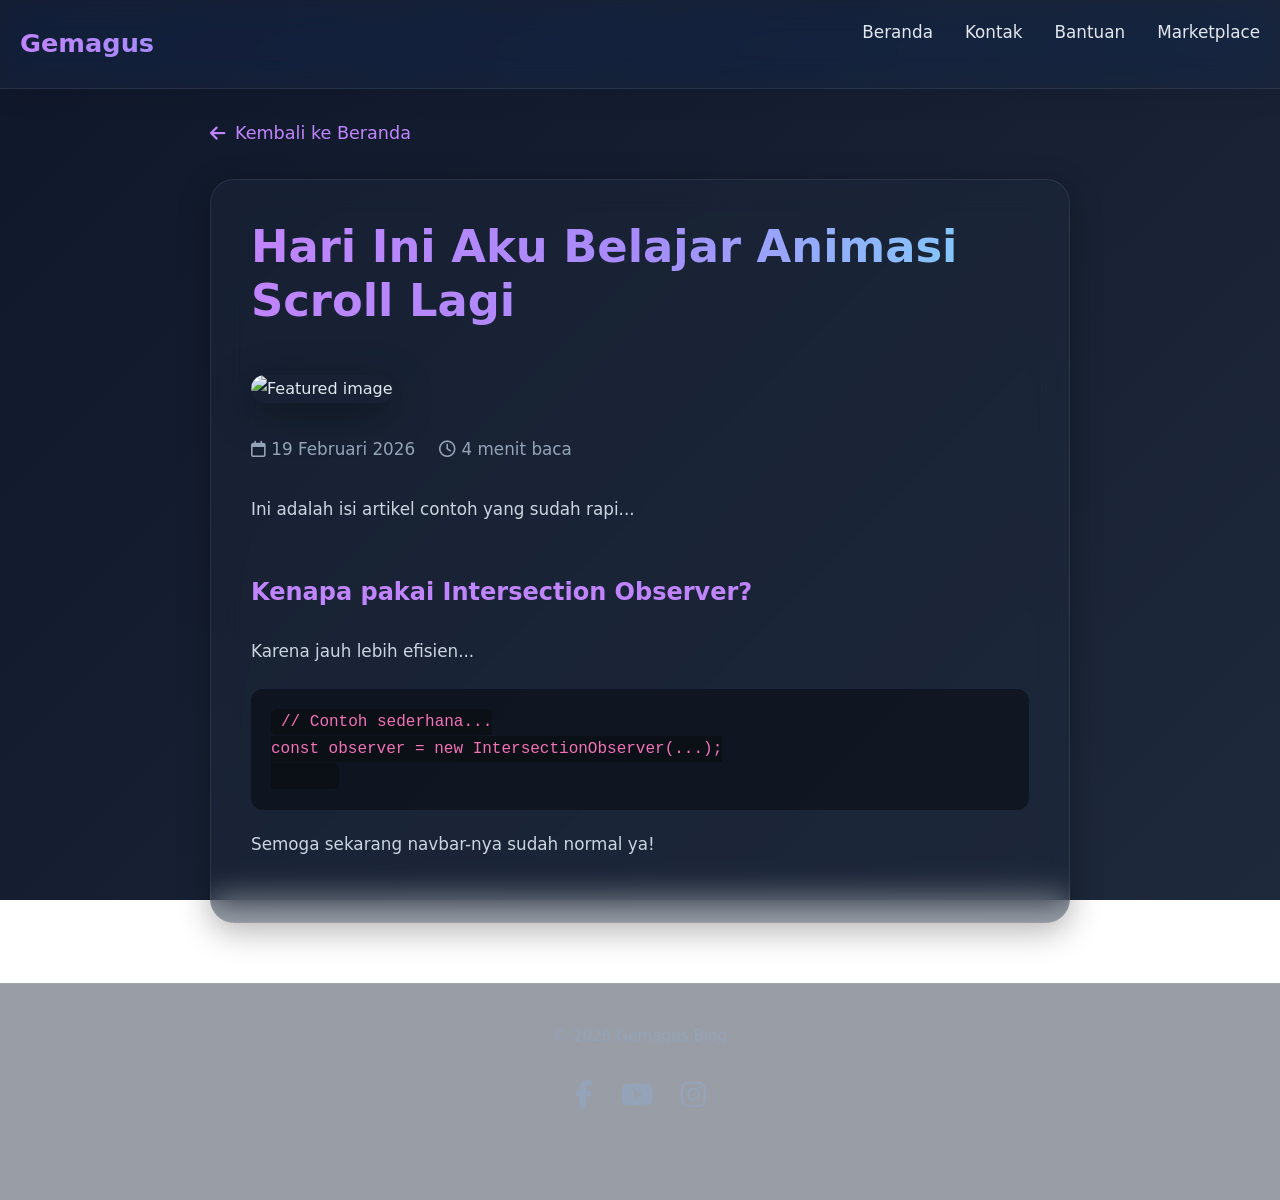
==== Post2.html @ 1ee76099 "Add files via upload" ====
<!DOCTYPE html>
<html lang="id">
<head>
  <meta charset="UTF-8" />
  <meta name="viewport" content="width=device-width, initial-scale=1.0"/>
  <title id="page-title">Artikel </title>
  <link rel="stylesheet" href="https://cdnjs.cloudflare.com/ajax/libs/font-awesome/6.5.0/css/all.min.css"/>
  
  <style>
    :root {
      --bg: #0f172a;
      --glass: rgba(30, 41, 59, 0.45);
      --glass-border: rgba(255, 255, 255, 0.08);
      --text: #e2e8f0;
      --text-muted: #94a3b8;
      --accent: #c084fc;
    }

    * { margin:0; padding:0; box-sizing:border-box; }

    body {
      background: linear-gradient(135deg, #0f172a, #1e293b);
      color: var(--text);
      font-family: system-ui, -apple-system, sans-serif;
      line-height: 1.7;
      min-height: 100vh;
      background-attachment: fixed;
    }

    .container {
      max-width: 900px;
      margin: 0 auto;
      padding: 0 20px;
    }

    /* ====================== NAVBAR ====================== */
    .navbar {
      position: sticky;
      top: 0;
      z-index: 1000;
      background: var(--glass);
      backdrop-filter: blur(16px) saturate(180%);
      -webkit-backdrop-filter: blur(16px) saturate(180%);
      border-bottom: 1px solid var(--glass-border);
      box-shadow: 0 4px 30px rgba(0,0,0,0.1);
    }

    .nav-container {
      display: flex;
      justify-content: space-between;
      align-items: center;
      padding: 18px 20px;
    }

    .logo {
      font-size: 1.6rem;
      font-weight: 700;
      background: linear-gradient(90deg, #c084fc, #a78bfa);
      -webkit-background-clip: text;
      background-clip: text;
      color: transparent;
      text-decoration: none;
    }

    .nav-links {
      display: flex;
      list-style: none;
      gap: 32px;
    }

    .nav-links a {
      color: var(--text);
      text-decoration: none;
      font-weight: 500;
      transition: all 0.3s;
      position: relative;
    }

    .nav-links a:hover {
      color: var(--accent);
    }

    .nav-links a::after {
      content: '';
      position: absolute;
      width: 0;
      height: 2px;
      bottom: -6px;
      left: 0;
      background: var(--accent);
      transition: width 0.3s;
    }

    .nav-links a:hover::after { width: 100%; }

    .hamburger {
      display: none;
      flex-direction: column;
      gap: 5px;
      cursor: pointer;
    }

    .hamburger span {
      width: 28px;
      height: 3px;
      background: var(--text);
      border-radius: 2px;
      transition: all 0.3s;
    }

    /* ====================== ARTIKEL ====================== */
    .back {
      display: inline-flex;
      align-items: center;
      gap: 10px;
      color: var(--accent);
      text-decoration: none;
      margin: 30px 0;
      font-weight: 500;
      font-size: 1.1rem;
    }

    .back:hover { opacity: 0.8; }

    article {
      background: var(--glass);
      backdrop-filter: blur(16px);
      border: 1px solid var(--glass-border);
      border-radius: 24px;
      padding: 40px;
      box-shadow: 0 8px 32px rgba(0,0,0,0.3);
      margin-bottom: 60px;
    }

    h1 {
      font-size: 2.8rem;
      margin-bottom: 16px;
      background: linear-gradient(90deg, #c084fc, #a78bfa, #7dd3fc);
      -webkit-background-clip: text;
      background-clip: text;
      color: transparent;
      line-height: 1.2;
    }

    .meta {
      color: var(--text-muted);
      margin-bottom: 32px;
      font-size: 1.05rem;
      display: flex;
      gap: 24px;
      flex-wrap: wrap;
    }

    .featured-img {
      width: 100%;
      height: 380px;
      object-fit: cover;
      border-radius: 16px;
      margin: 32px 0;
      box-shadow: 0 10px 40px rgba(0,0,0,0.4);
    }

    p, li { margin-bottom: 1.4em; color: #cbd5e1; font-size: 1.05rem; }

    h2, h3 { margin: 2em 0 1em; color: var(--accent); }

    pre {
      background: rgba(0,0,0,0.4);
      padding: 20px;
      border-radius: 12px;
      overflow-x: auto;
      margin: 1.5em 0;
    }

    code {
      background: rgba(0,0,0,0.3);
      padding: 4px 10px;
      border-radius: 6px;
      font-family: 'Consolas', monospace;
      color: #f472b6;
    }

    /* ====================== FOOTER ====================== */
    footer {
      margin-top: 60px;
      padding: 40px 20px 60px;
      text-align: center;
      border-top: 1px solid var(--glass-border);
      background: var(--glass);
      backdrop-filter: blur(12px);
    }

    .social-icons {
      display: flex;
      justify-content: center;
      gap: 28px;
      margin-bottom: 20px;
    }

    .social-icons a {
      color: var(--text-muted);
      font-size: 1.8rem;
      transition: all 0.3s;
    }

    .social-icons a:hover {
      color: var(--accent);
      transform: translateY(-4px) scale(1.15);
    }

    /* ====================== RESPONSIVE ====================== */
    @media (max-width: 768px) {
      h1 { font-size: 2.2rem; }
      article { padding: 28px; }
      .nav-links {
        display: none;
        position: absolute;
        top: 100%;
        left: 0;
        right: 0;
        background: var(--glass);
        backdrop-filter: blur(16px);
        flex-direction: column;
        padding: 20px;
        border-bottom: 1px solid var(--glass-border);
      }
      .nav-links.active { display: flex; }
      .hamburger { display: flex; }
      .hamburger.active span:nth-child(1) { transform: rotate(45deg) translate(6px, 6px); }
      .hamburger.active span:nth-child(2) { opacity: 0; }
      .hamburger.active span:nth-child(3) { transform: rotate(-45deg) translate(7px, -7px); }
    }
  </style>
</head>
<body>

  <!-- Navbar -->
  <nav class="navbar">
    <div class="nav-container">
      <a href="index.html" class="logo">Gemagus</a>

      <ul class="nav-links" id="navLinks">
        <li><a href="index.html">Beranda</a></li>
        <li><a href="#kontak">Kontak</a></li>
        <li><a href="#bantuan">Bantuan</a></li>
        <li><a href="https://shopee.co.id/tuyingcowok" target="_blank" rel="noopener">Marketplace</a></li>
      </ul>

      <div class="hamburger" id="hamburger">
        <span></span>
        <span></span>
        <span></span>
      </div>
    </div>
  </nav>

  <div class="container">
    <a href="index.html" class="back">
      <i class="fa-solid fa-arrow-left"></i> Kembali ke Beranda
    </a>

    <article>
      <h1 id="title">Hari Ini Aku Belajar Animasi Scroll Lagi</h1>
      
      <img 
        src="https://images.unsplash.com/photo-1555066931-4365d14bab8c?w=1200&auto=format&fit=crop" 
        alt="Featured image" 
        class="featured-img"
      >
      <div class="meta">
        <span><i class="fa-regular fa-calendar"></i> 19 Februari 2026</span>
        <span><i class="fa-regular fa-clock"></i> 4 menit baca</span>
      </div>
      <p>Ini adalah isi artikel contoh yang sudah rapi...</p>

    
      <h2>Kenapa pakai Intersection Observer?</h2>
      <p>Karena jauh lebih efisien...</p>

      <pre><code>// Contoh sederhana...
const observer = new IntersectionObserver(...);
      </code></pre>

      <p>Semoga sekarang navbar-nya sudah normal ya!</p>
    </article>
  </div>

  <!-- Footer -->
  <footer>
        <p style="color: var(--text-muted); font-size: 0.95rem;">
      © 2026 Gemagus Blog
    </p>
    <div class="social-icons">
      <a href="https://facebook.com/tuyingcowok" target="_blank"><i class="fab fa-facebook-f"></i></a>
      <a href="https://youtube.com/@tuyingcowok" target="_blank"><i class="fab fa-youtube"></i></a>
      <a href="https://instagram.com/tuyingcowok" target="_blank"><i class="fab fa-instagram"></i></a>
    </div>

  </footer>

  <script>
    // Hamburger menu toggle
    const hamburger = document.getElementById('hamburger');
    const navLinks = document.getElementById('navLinks');

    if (hamburger && navLinks) {
      hamburger.addEventListener('click', () => {
        hamburger.classList.toggle('active');
        navLinks.classList.toggle('active');
      });
    }
  </script>

</body>
</html>
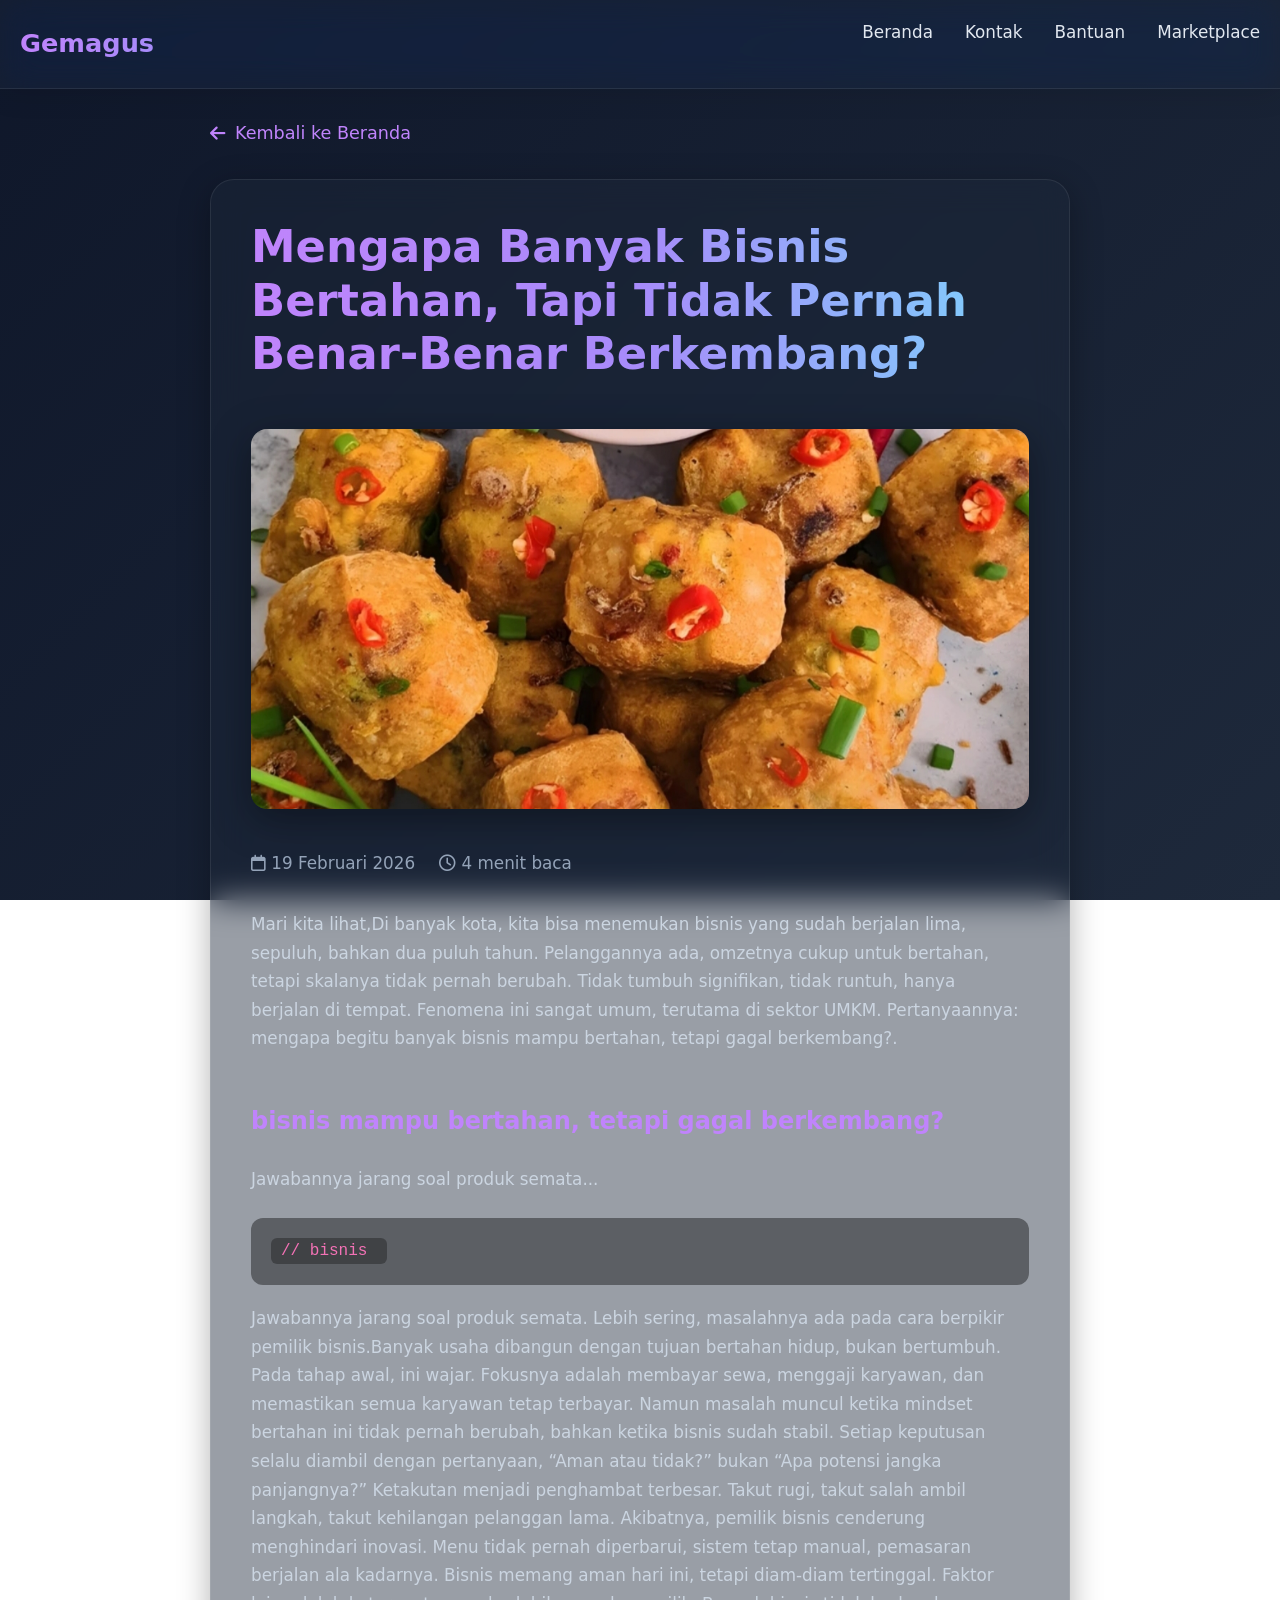
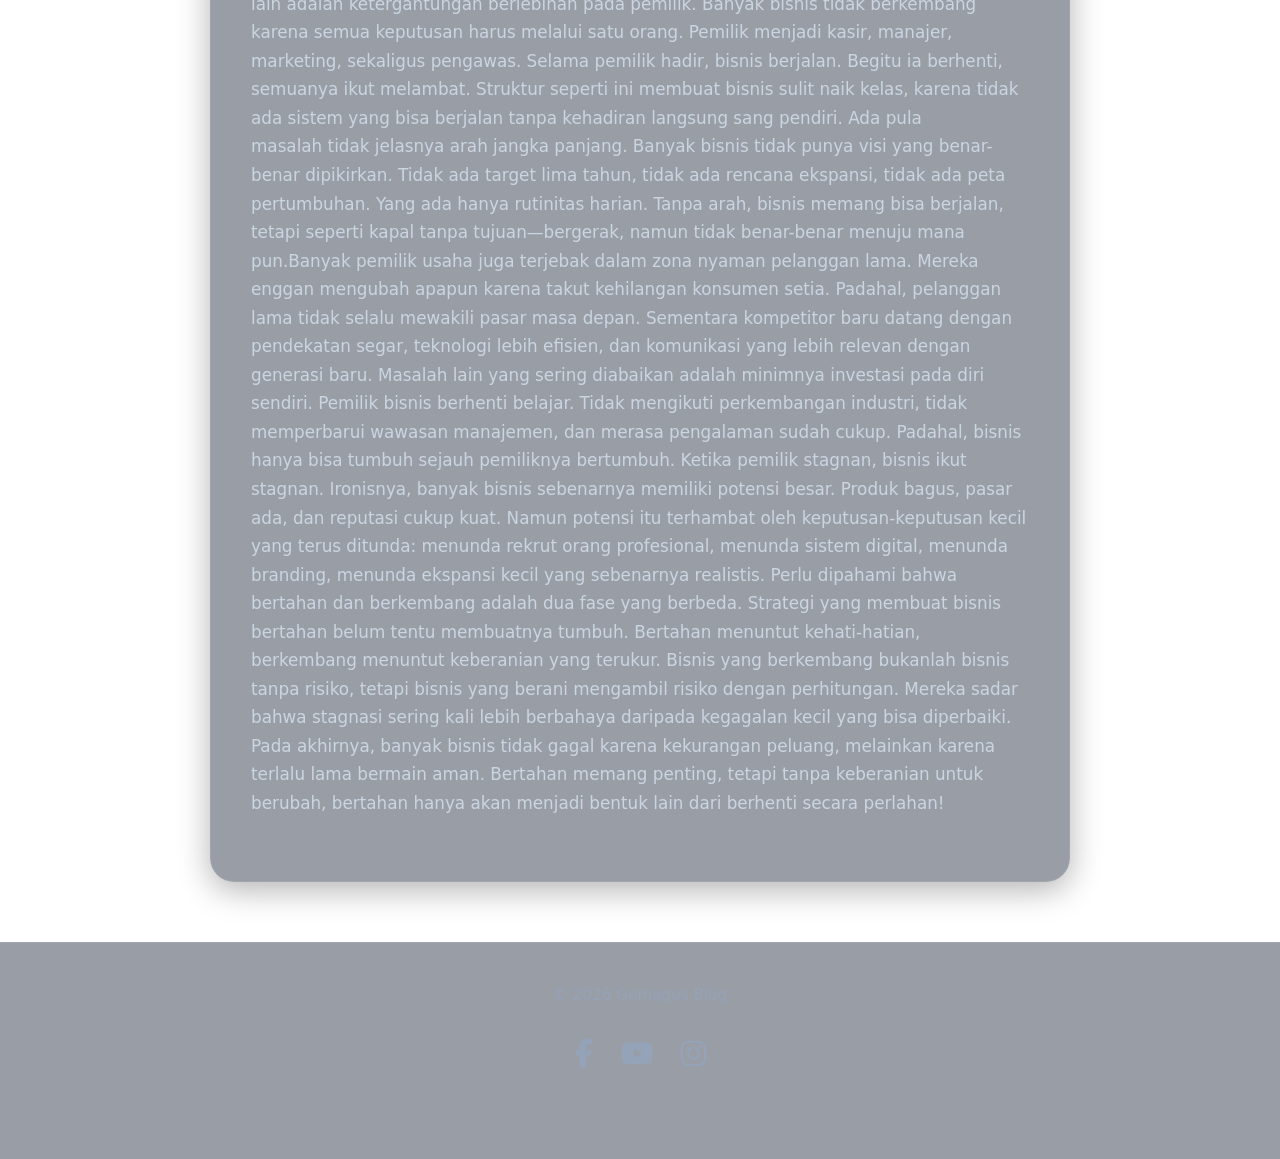
==== commit 56771356: "Add files via upload" ====
--- a/Post2.html
+++ b/Post2.html
@@ -243,7 +243,7 @@
         <li><a href="index.html">Beranda</a></li>
         <li><a href="#kontak">Kontak</a></li>
         <li><a href="#bantuan">Bantuan</a></li>
-        <li><a href="https://shopee.co.id/tuyingcowok" target="_blank" rel="noopener">Marketplace</a></li>
+        <li><a href="#" target="_blank" rel="noopener">Marketplace</a></li>
       </ul>
 
       <div class="hamburger" id="hamburger">
@@ -260,10 +260,10 @@
     </a>
 
     <article>
-      <h1 id="title">Hari Ini Aku Belajar Animasi Scroll Lagi</h1>
+      <h1 id="title">Mengapa Banyak Bisnis Bertahan, Tapi Tidak Pernah Benar-Benar Berkembang?</h1>
       
       <img 
-        src="https://images.unsplash.com/photo-1555066931-4365d14bab8c?w=1200&auto=format&fit=crop" 
+        src="img/bisnis.jpg" 
         alt="Featured image" 
         class="featured-img"
       >
@@ -271,17 +271,19 @@
         <span><i class="fa-regular fa-calendar"></i> 19 Februari 2026</span>
         <span><i class="fa-regular fa-clock"></i> 4 menit baca</span>
       </div>
-      <p>Ini adalah isi artikel contoh yang sudah rapi...</p>
+      <p>Mari kita lihat,Di banyak kota, kita bisa menemukan bisnis yang sudah berjalan lima, sepuluh, bahkan dua puluh tahun. Pelanggannya ada, omzetnya cukup untuk bertahan, tetapi skalanya tidak pernah berubah. Tidak tumbuh signifikan, tidak runtuh, hanya berjalan di tempat. Fenomena ini sangat umum, terutama di sektor UMKM. Pertanyaannya: mengapa begitu banyak bisnis mampu bertahan, tetapi gagal berkembang?.</p>
 
     
-      <h2>Kenapa pakai Intersection Observer?</h2>
-      <p>Karena jauh lebih efisien...</p>
-
-      <pre><code>// Contoh sederhana...
-const observer = new IntersectionObserver(...);
-      </code></pre>
-
-      <p>Semoga sekarang navbar-nya sudah normal ya!</p>
+      <h2>bisnis mampu bertahan, tetapi gagal berkembang?</h2>
+      <p>Jawabannya jarang soal produk semata...</p>
+
+      <pre><code>// bisnis </code></pre>
+
+      <p>Jawabannya jarang soal produk semata. Lebih sering, masalahnya ada pada cara berpikir pemilik bisnis.Banyak usaha dibangun dengan tujuan bertahan hidup, bukan bertumbuh. Pada tahap awal, ini wajar. Fokusnya adalah membayar sewa, menggaji karyawan, dan memastikan semua karyawan tetap terbayar. Namun masalah muncul ketika mindset bertahan ini tidak pernah berubah, bahkan ketika bisnis sudah stabil. Setiap keputusan selalu diambil dengan pertanyaan, “Aman atau tidak?” bukan “Apa potensi jangka panjangnya?” Ketakutan menjadi penghambat terbesar. Takut rugi, takut salah ambil langkah, takut kehilangan pelanggan lama. Akibatnya, pemilik bisnis cenderung menghindari inovasi. Menu tidak pernah diperbarui, sistem tetap manual, pemasaran berjalan ala kadarnya. Bisnis memang aman hari ini, tetapi diam-diam tertinggal.
+Faktor lain adalah ketergantungan berlebihan pada pemilik. Banyak bisnis tidak berkembang karena semua keputusan harus melalui satu orang. Pemilik menjadi kasir, manajer, marketing, sekaligus pengawas. Selama pemilik hadir, bisnis berjalan. Begitu ia berhenti, semuanya ikut melambat. Struktur seperti ini membuat bisnis sulit naik kelas, karena tidak ada sistem yang bisa berjalan tanpa kehadiran langsung sang pendiri. 
+Ada pula masalah tidak jelasnya arah jangka panjang. Banyak bisnis tidak punya visi yang benar-benar dipikirkan. Tidak ada target lima tahun, tidak ada rencana ekspansi, tidak ada peta pertumbuhan. Yang ada hanya rutinitas harian. Tanpa arah, bisnis memang bisa berjalan, tetapi seperti kapal tanpa tujuan—bergerak, namun tidak benar-benar menuju mana pun.Banyak pemilik usaha juga terjebak dalam zona nyaman pelanggan lama. Mereka enggan mengubah apapun karena takut kehilangan konsumen setia. Padahal, pelanggan lama tidak selalu mewakili pasar masa depan. Sementara kompetitor baru datang dengan pendekatan segar, teknologi lebih efisien, dan komunikasi yang lebih relevan dengan generasi baru. Masalah lain yang sering diabaikan adalah minimnya investasi pada diri sendiri. Pemilik bisnis berhenti belajar. Tidak mengikuti perkembangan industri, tidak memperbarui wawasan manajemen, dan merasa pengalaman sudah cukup. Padahal, bisnis hanya bisa tumbuh sejauh pemiliknya bertumbuh. Ketika pemilik stagnan, bisnis ikut stagnan. Ironisnya, banyak bisnis sebenarnya memiliki potensi besar. Produk bagus, pasar ada, dan reputasi cukup kuat. Namun potensi itu terhambat oleh keputusan-keputusan kecil yang terus ditunda: menunda rekrut orang profesional, menunda sistem digital, menunda branding, menunda ekspansi kecil yang sebenarnya realistis.
+Perlu dipahami bahwa bertahan dan berkembang adalah dua fase yang berbeda. Strategi yang membuat bisnis bertahan belum tentu membuatnya tumbuh. Bertahan menuntut kehati-hatian, berkembang menuntut keberanian yang terukur.
+Bisnis yang berkembang bukanlah bisnis tanpa risiko, tetapi bisnis yang berani mengambil risiko dengan perhitungan. Mereka sadar bahwa stagnasi sering kali lebih berbahaya daripada kegagalan kecil yang bisa diperbaiki. Pada akhirnya, banyak bisnis tidak gagal karena kekurangan peluang, melainkan karena terlalu lama bermain aman. Bertahan memang penting, tetapi tanpa keberanian untuk berubah, bertahan hanya akan menjadi bentuk lain dari berhenti secara perlahan!</p>
     </article>
   </div>
 
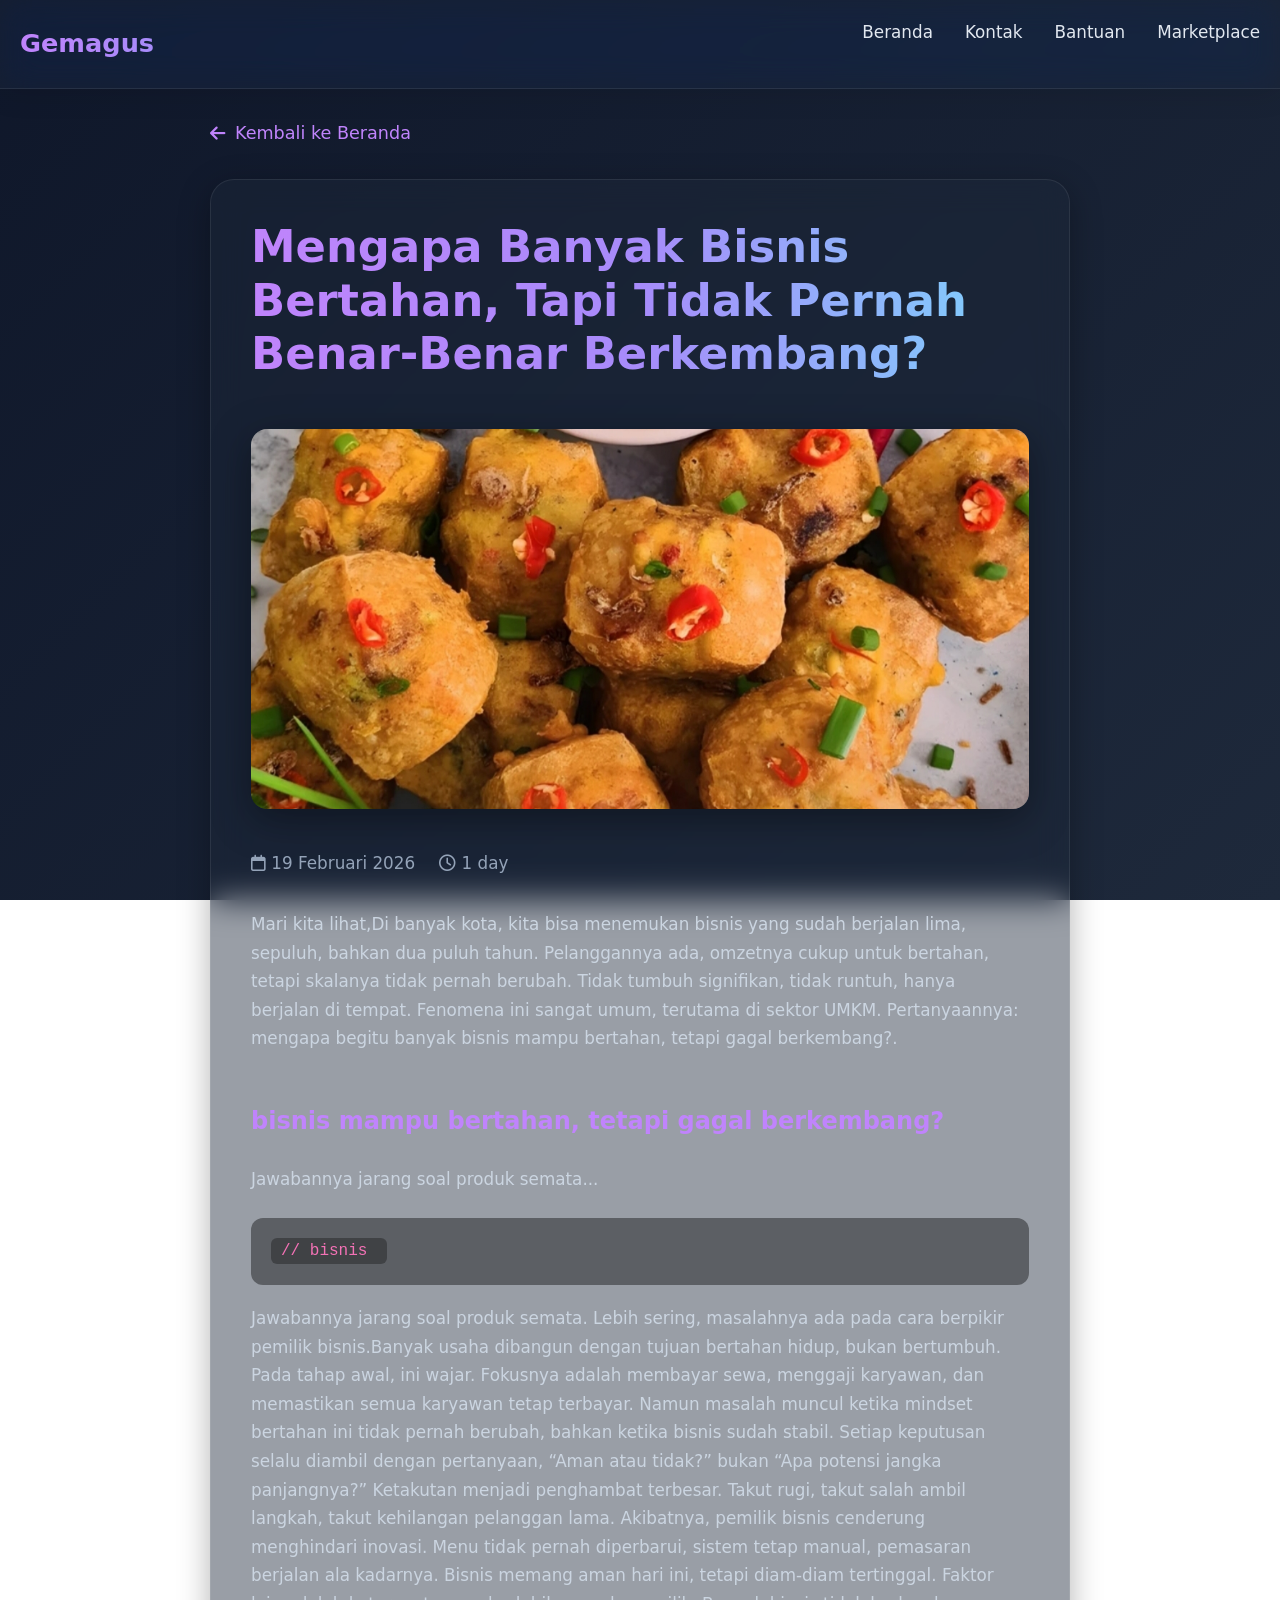
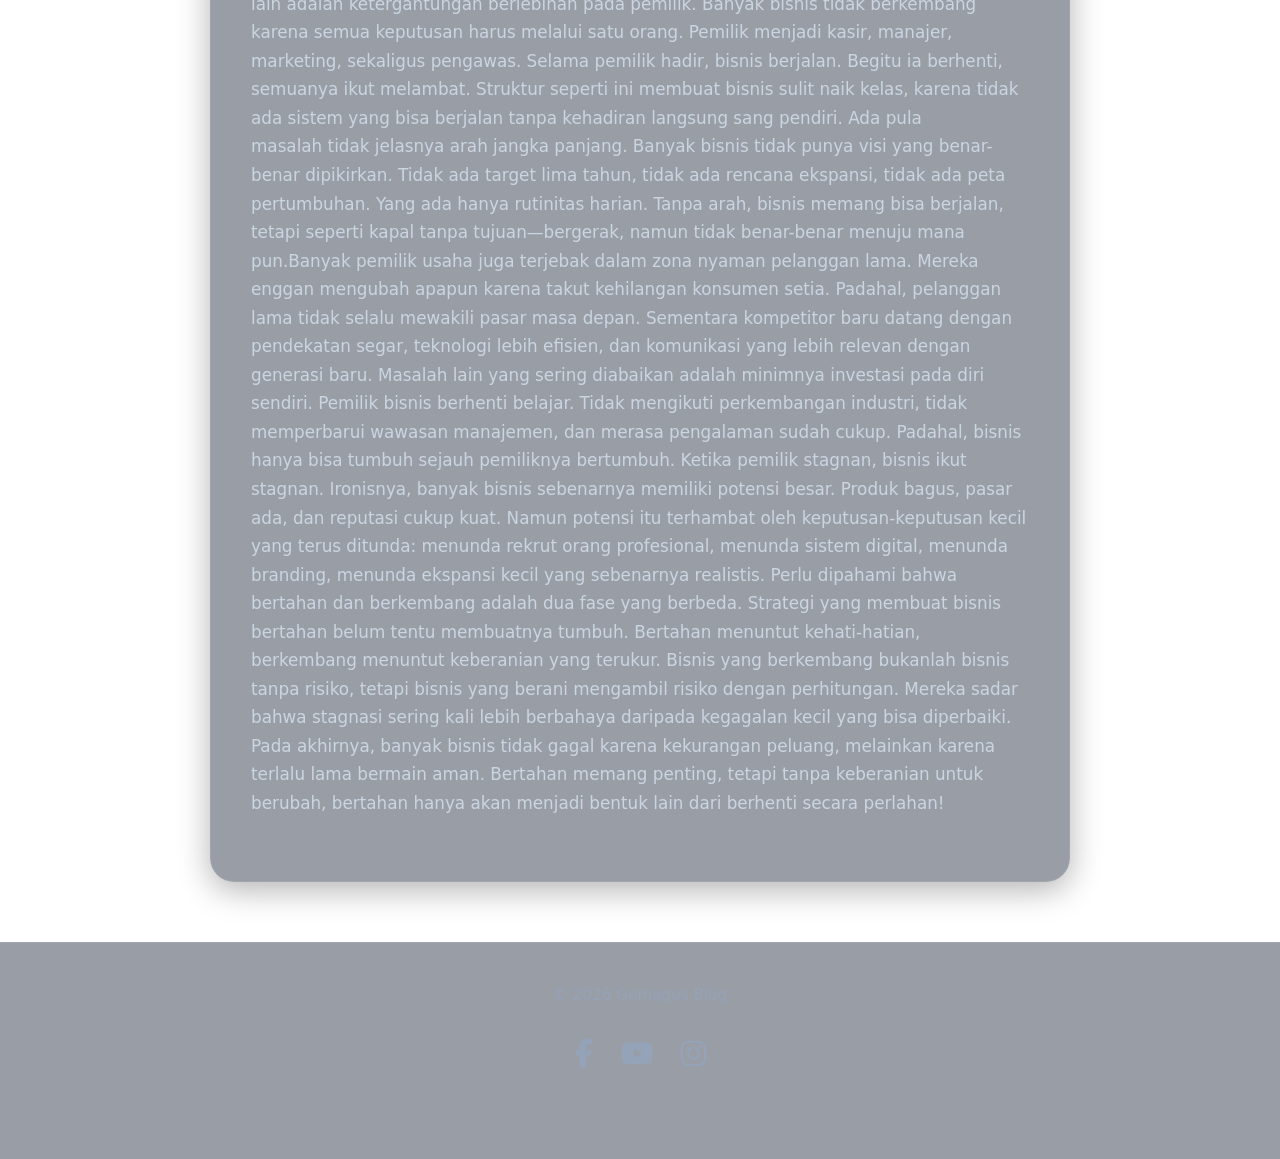
==== commit f1bdad9b: "Update reading time from '4 menit baca' to '1 day'" ====
--- a/Post2.html
+++ b/Post2.html
@@ -269,7 +269,7 @@
       >
       <div class="meta">
         <span><i class="fa-regular fa-calendar"></i> 19 Februari 2026</span>
-        <span><i class="fa-regular fa-clock"></i> 4 menit baca</span>
+        <span><i class="fa-regular fa-clock"></i> 1 day</span>
       </div>
       <p>Mari kita lihat,Di banyak kota, kita bisa menemukan bisnis yang sudah berjalan lima, sepuluh, bahkan dua puluh tahun. Pelanggannya ada, omzetnya cukup untuk bertahan, tetapi skalanya tidak pernah berubah. Tidak tumbuh signifikan, tidak runtuh, hanya berjalan di tempat. Fenomena ini sangat umum, terutama di sektor UMKM. Pertanyaannya: mengapa begitu banyak bisnis mampu bertahan, tetapi gagal berkembang?.</p>
 
@@ -314,4 +314,4 @@
   </script>
 
 </body>
-</html>+</html>
